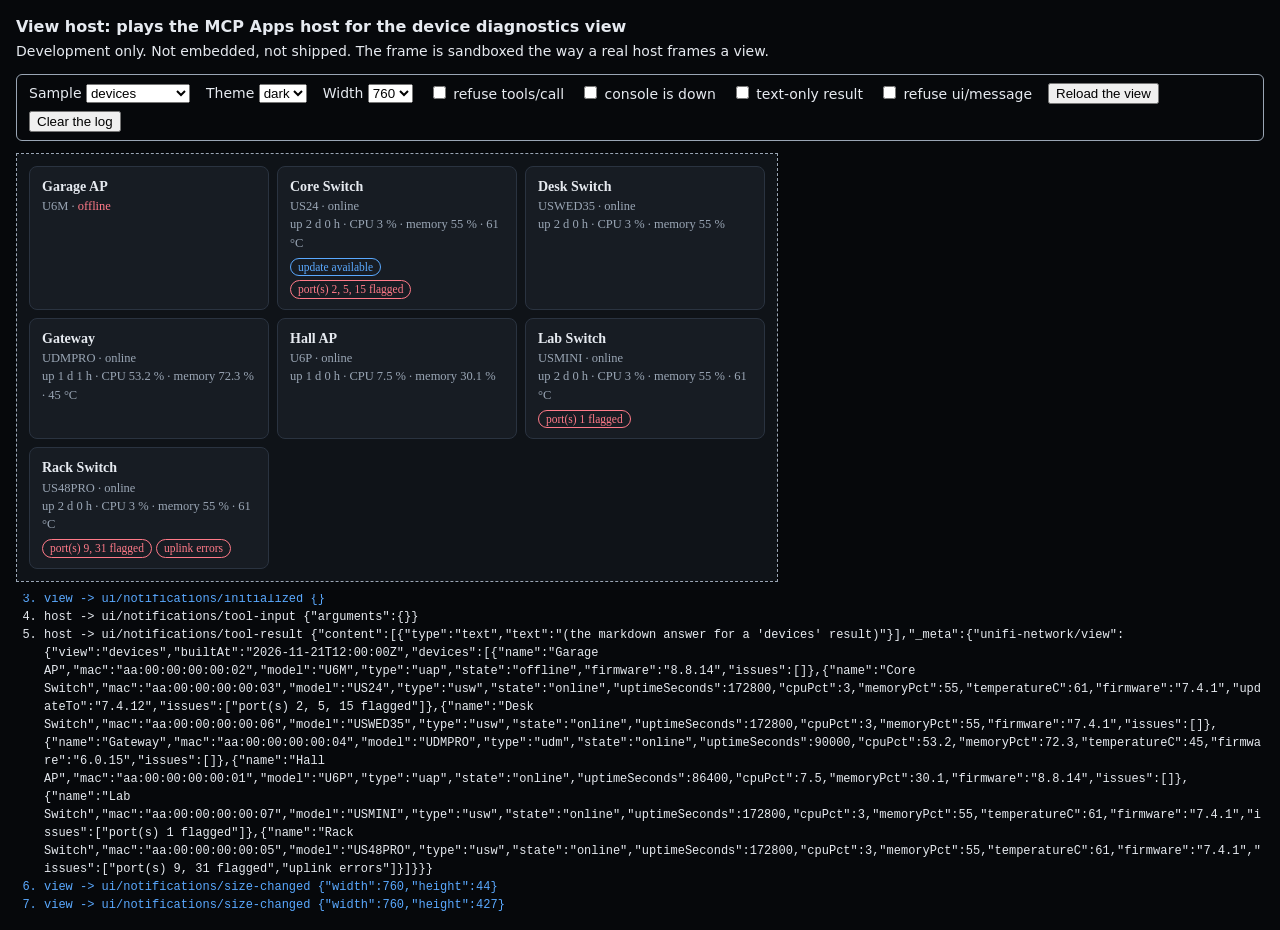
==== tests/view-host/index.html @ a01b7635 "feat(view): device tiles, messages and the development host page Co-Authored-By: Claude Fable 5.2 <n" ====
<!doctype html>
<html lang="en">
<head>
<meta charset="utf-8">
<meta name="viewport" content="width=device-width, initial-scale=1">
<title>View host (development only)</title>
<style>
  body { margin: 0; padding: 16px; font: 14px/1.4 system-ui, sans-serif; background: #e9edf2; color: #1b2430; }
  body.dark { background: #06080b; color: #e6eaf0; }
  h1 { font-size: 16px; margin: 0 0 4px; }
  p { margin: 0 0 12px; }
  fieldset { border: 1px solid #9aa6b5; border-radius: 6px; margin: 0 0 12px; padding: 8px 12px; display: flex; flex-wrap: wrap; gap: 6px 16px; align-items: center; }
  label { white-space: nowrap; }
  iframe { display: block; border: 1px dashed #9aa6b5; background: transparent; height: 80px; }
  ol { margin: 12px 0 0; padding-left: 28px; font: 12px/1.5 ui-monospace, Consolas, monospace; max-height: 320px; overflow: auto; }
  li { white-space: pre-wrap; word-break: break-word; }
  li.in { color: #1f6fd6; }
  body.dark li.in { color: #5aa9ff; }
</style>
</head>
<body>
<h1>View host: plays the MCP Apps host for the device diagnostics view</h1>
<p>Development only. Not embedded, not shipped. The frame is sandboxed the way a real host frames a view.</p>
<fieldset>
  <label>Sample <select id="sample"></select></label>
  <label>Theme <select id="theme"><option>dark</option><option>light</option></select></label>
  <label>Width <select id="width"><option>760</option><option>480</option><option>320</option></select></label>
  <label><input type="checkbox" id="refuse"> refuse tools/call</label>
  <label><input type="checkbox" id="down"> console is down</label>
  <label><input type="checkbox" id="textonly"> text-only result</label>
  <label><input type="checkbox" id="nomessage"> refuse ui/message</label>
  <button id="reload" type="button">Reload the view</button>
  <button id="clear" type="button">Clear the log</button>
</fieldset>
<iframe id="frame" title="The view" sandbox="allow-scripts"></iframe>
<ol id="log" aria-label="Messages (blue: from the view)"></ol>
<script src="samples.js"></script>
<script>
(function () {
  "use strict";
  var VIEW = "../../src/UnifiMcp/Views/device-diagnostics.html";
  var META_KEY = "unifi-network/view";
  var frame = document.getElementById("frame"), log = document.getElementById("log");
  var picks = { sample: document.getElementById("sample"), theme: document.getElementById("theme"), width: document.getElementById("width") };
  var flags = { refuse: document.getElementById("refuse"), down: document.getElementById("down"), textonly: document.getElementById("textonly"), nomessage: document.getElementById("nomessage") };
  var samples = { devices: SAMPLES.devices, message: SAMPLES.message, messageOnly: SAMPLES.messageOnly };
  Object.keys(SAMPLES.named).forEach(function (k) { samples[k] = SAMPLES.named[k]; });

  var query = new URLSearchParams(location.search);
  Object.keys(samples).forEach(function (name) { picks.sample.appendChild(new Option(name, name)); });
  Object.keys(picks).forEach(function (k) { if (query.get(k)) picks[k].value = query.get(k); });
  Object.keys(flags).forEach(function (k) { flags[k].checked = query.get(k) === "1"; });

  function line(direction, message) {
    var item = document.createElement("li");
    item.className = direction;
    item.textContent = (direction === "in" ? "view -> " : "host -> ") + (message.method || (message.error ? "error" : "result")) +
      (message.id !== undefined ? " #" + message.id : "") + " " + JSON.stringify(message.params || message.error || message.result || {});
    log.appendChild(item);
    log.scrollTop = log.scrollHeight;
  }
  function send(message) { line("out", message); frame.contentWindow.postMessage(message, "*"); }
  function result(model) {
    var r = { content: [{ type: "text", text: "(the markdown answer for a '" + model.view + "' result)" }] };
    if (!flags.textonly.checked) { r._meta = {}; r._meta[META_KEY] = model; }
    return r;
  }
  function context() { return { theme: picks.theme.value, styles: { variables: { "--font-sans": "Georgia, serif" } } }; }

  window.addEventListener("message", function (event) {
    if (event.source !== frame.contentWindow) return;
    var m = event.data;
    if (!m || m.jsonrpc !== "2.0") return;
    line("in", m);
    if (m.method === "ui/initialize") {
      send({ jsonrpc: "2.0", id: m.id, result: { protocolVersion: "2026-01-26", hostInfo: { name: "view-host", version: "0" }, hostCapabilities: {}, hostContext: context() } });
    } else if (m.method === "ui/notifications/initialized") {
      var model = samples[picks.sample.value];
      var args = model.view === "device" ? { device: model.device.mac } : {};
      send({ jsonrpc: "2.0", method: "ui/notifications/tool-input", params: { arguments: args } });
      send({ jsonrpc: "2.0", method: "ui/notifications/tool-result", params: result(model) });
    } else if (m.method === "ui/notifications/size-changed") {
      frame.style.height = Math.max(40, m.params.height) + "px";
    } else if (m.method === "tools/call") {
      if (flags.refuse.checked) return send({ jsonrpc: "2.0", id: m.id, error: { code: -32000, message: "The user declined the tool call." } });
      var device = m.params && m.params.arguments && m.params.arguments.device;
      var answer = flags.down.checked ? SAMPLES.down : SAMPLES.byMac[device] ||
        { view: "message", builtAt: SAMPLES.down.builtAt, message: "No device matches '" + device + "'." };
      send({ jsonrpc: "2.0", id: m.id, result: result(answer) });
    } else if (m.method === "ui/message" && flags.nomessage.checked) {
      send({ jsonrpc: "2.0", id: m.id, error: { code: -32000, message: "The user declined the message." } });
    } else if (m.id !== undefined && m.method) {
      send({ jsonrpc: "2.0", id: m.id, result: {} });
    }
  });

  function load() {
    document.body.className = picks.theme.value;
    frame.style.width = picks.width.value + "px";
    frame.style.height = "80px";
    log.textContent = "";
    // The way a host does it: read the HTML and hand it to the sandboxed frame. Opened as a file, where the read is
    // refused, the frame loads the file itself.
    fetch(VIEW, { cache: "no-store" }).then(function (r) { if (!r.ok) throw new Error(String(r.status)); return r.text(); }).then(
      function (html) { frame.removeAttribute("src"); frame.srcdoc = html; },
      function () { frame.removeAttribute("srcdoc"); frame.setAttribute("src", VIEW + "?t=" + Date.now()); });
  }
  picks.sample.addEventListener("change", load);
  picks.width.addEventListener("change", function () { frame.style.width = picks.width.value + "px"; });
  picks.theme.addEventListener("change", function () {
    document.body.className = picks.theme.value;
    send({ jsonrpc: "2.0", method: "ui/notifications/host-context-changed", params: { theme: picks.theme.value } });
  });
  document.getElementById("reload").addEventListener("click", load);
  document.getElementById("clear").addEventListener("click", function () { log.textContent = ""; });
  load();
})();
</script>
</body>
</html>
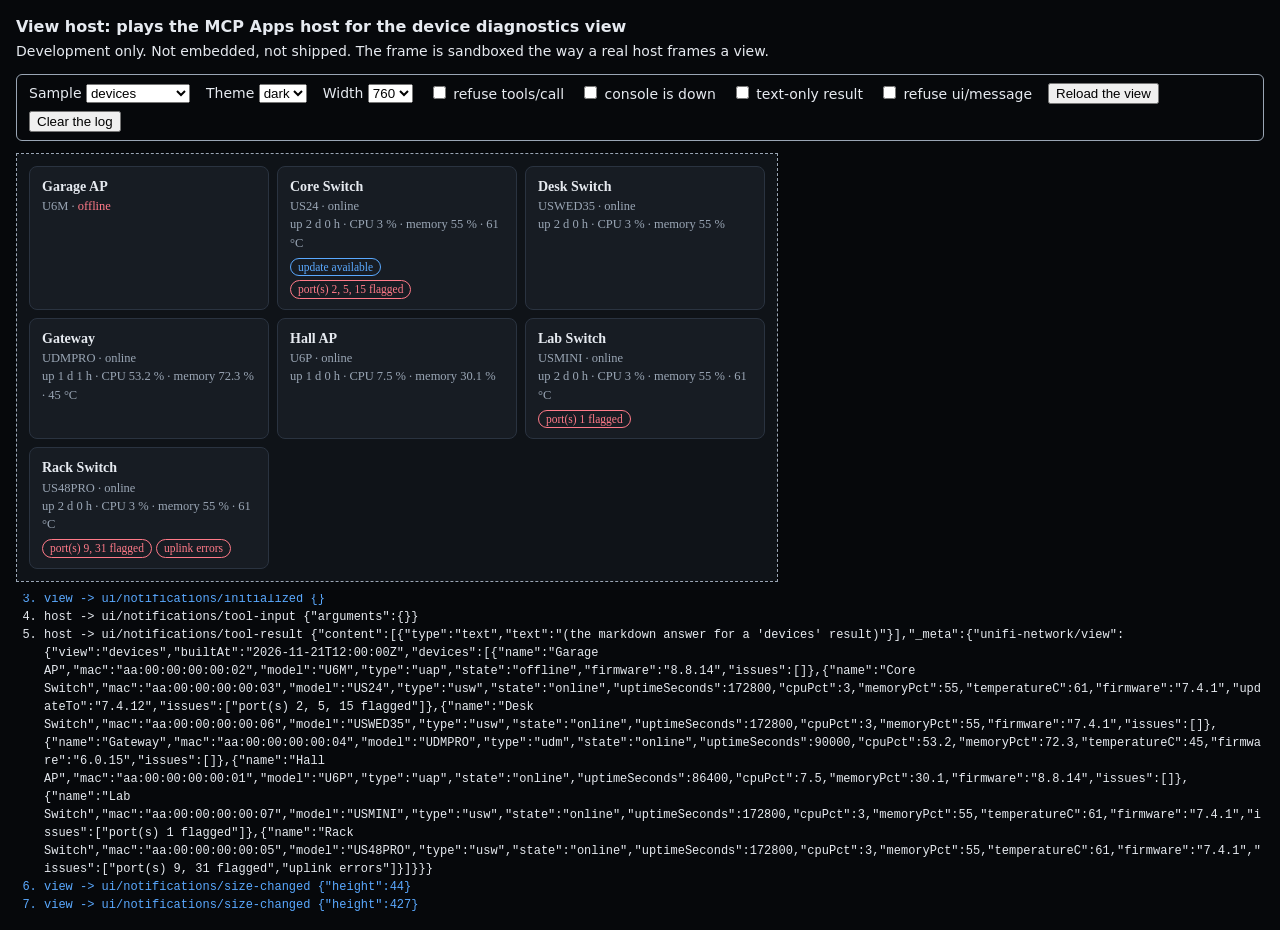
==== commit 7819fa53: "fix(view): review findings: message shape, height-only size, the uplink port, overheating Co-Authore" ====
--- a/tests/view-host/index.html
+++ b/tests/view-host/index.html
@@ -80,13 +80,18 @@
       send({ jsonrpc: "2.0", method: "ui/notifications/tool-input", params: { arguments: args } });
       send({ jsonrpc: "2.0", method: "ui/notifications/tool-result", params: result(model) });
     } else if (m.method === "ui/notifications/size-changed") {
-      frame.style.height = Math.max(40, m.params.height) + "px";
+      // As the reference host does: apply whatever the view reports, a width included.
+      if (m.params.width != null) frame.style.width = m.params.width + "px";
+      if (m.params.height != null) frame.style.height = Math.max(40, m.params.height) + "px";
     } else if (m.method === "tools/call") {
       if (flags.refuse.checked) return send({ jsonrpc: "2.0", id: m.id, error: { code: -32000, message: "The user declined the tool call." } });
       var device = m.params && m.params.arguments && m.params.arguments.device;
       var answer = flags.down.checked ? SAMPLES.down : SAMPLES.byMac[device] ||
         { view: "message", builtAt: SAMPLES.down.builtAt, message: "No device matches '" + device + "'." };
       send({ jsonrpc: "2.0", id: m.id, result: result(answer) });
+    } else if (m.method === "ui/message" && !(m.params && m.params.role === "user" && Array.isArray(m.params.content))) {
+      // Hosts built on the SDK check the shape: content is a list of blocks.
+      send({ jsonrpc: "2.0", id: m.id, error: { code: -32602, message: "Invalid params: content must be a list of content blocks." } });
     } else if (m.method === "ui/message" && flags.nomessage.checked) {
       send({ jsonrpc: "2.0", id: m.id, error: { code: -32000, message: "The user declined the message." } });
     } else if (m.id !== undefined && m.method) {
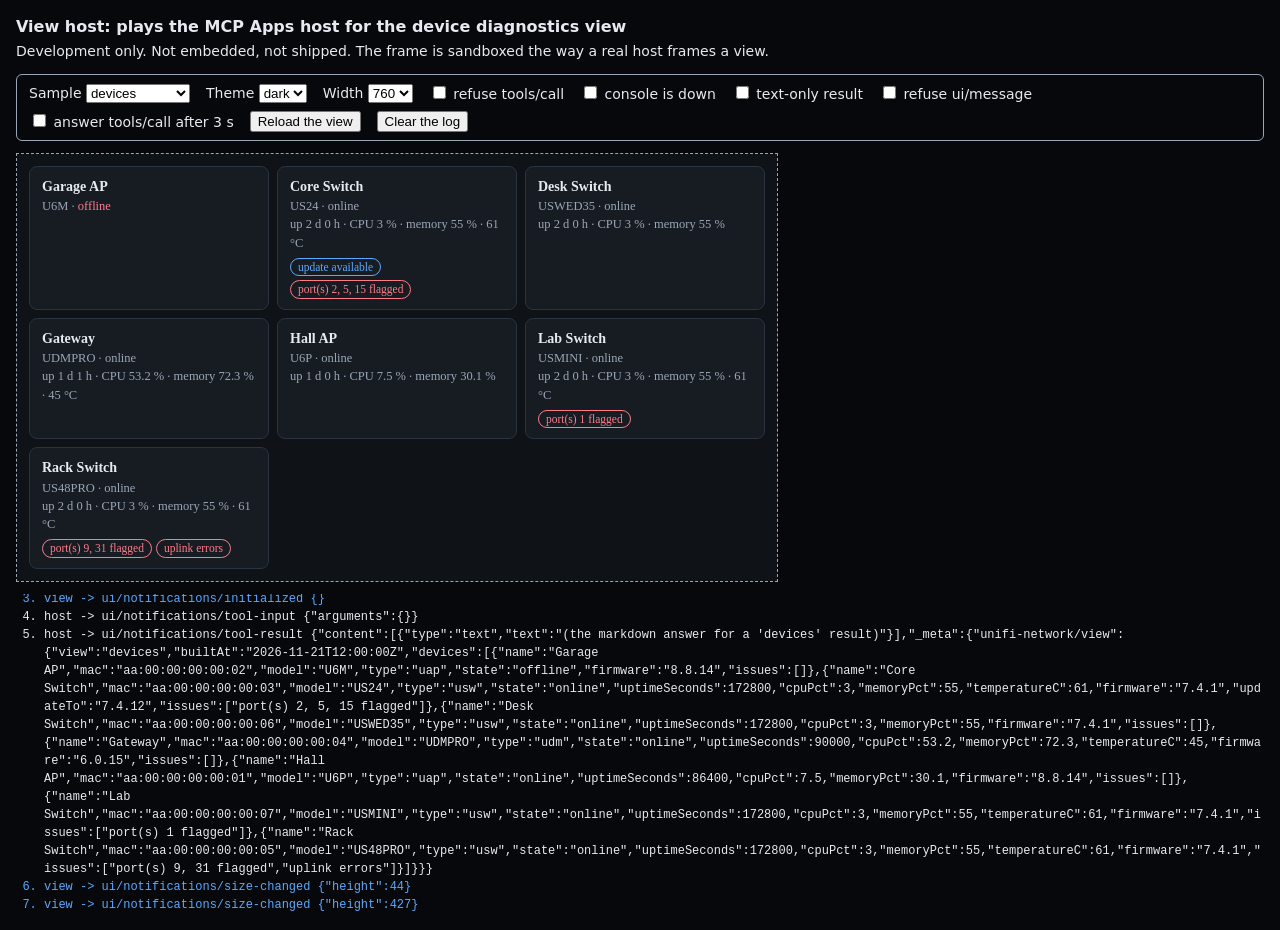
==== commit c310ad19: "fix(view): drop answers to calls the user moved on from A slow answer could replace the screen: open" ====
--- a/tests/view-host/index.html
+++ b/tests/view-host/index.html
@@ -29,6 +29,7 @@
   <label><input type="checkbox" id="down"> console is down</label>
   <label><input type="checkbox" id="textonly"> text-only result</label>
   <label><input type="checkbox" id="nomessage"> refuse ui/message</label>
+  <label><input type="checkbox" id="slow"> answer tools/call after 3 s</label>
   <button id="reload" type="button">Reload the view</button>
   <button id="clear" type="button">Clear the log</button>
 </fieldset>
@@ -42,7 +43,7 @@
   var META_KEY = "unifi-network/view";
   var frame = document.getElementById("frame"), log = document.getElementById("log");
   var picks = { sample: document.getElementById("sample"), theme: document.getElementById("theme"), width: document.getElementById("width") };
-  var flags = { refuse: document.getElementById("refuse"), down: document.getElementById("down"), textonly: document.getElementById("textonly"), nomessage: document.getElementById("nomessage") };
+  var flags = { refuse: document.getElementById("refuse"), down: document.getElementById("down"), textonly: document.getElementById("textonly"), nomessage: document.getElementById("nomessage"), slow: document.getElementById("slow") };
   var samples = { devices: SAMPLES.devices, message: SAMPLES.message, messageOnly: SAMPLES.messageOnly };
   Object.keys(SAMPLES.named).forEach(function (k) { samples[k] = SAMPLES.named[k]; });
 
@@ -88,7 +89,9 @@
       var device = m.params && m.params.arguments && m.params.arguments.device;
       var answer = flags.down.checked ? SAMPLES.down : SAMPLES.byMac[device] ||
         { view: "message", builtAt: SAMPLES.down.builtAt, message: "No device matches '" + device + "'." };
-      send({ jsonrpc: "2.0", id: m.id, result: result(answer) });
+      // Slow answers arrive out of order: tick the box, click, untick it, click again.
+      var reply = function () { send({ jsonrpc: "2.0", id: m.id, result: result(answer) }); };
+      if (flags.slow.checked) setTimeout(reply, 3000); else reply();
     } else if (m.method === "ui/message" && !(m.params && m.params.role === "user" && Array.isArray(m.params.content))) {
       // Hosts built on the SDK check the shape: content is a list of blocks.
       send({ jsonrpc: "2.0", id: m.id, error: { code: -32602, message: "Invalid params: content must be a list of content blocks." } });
